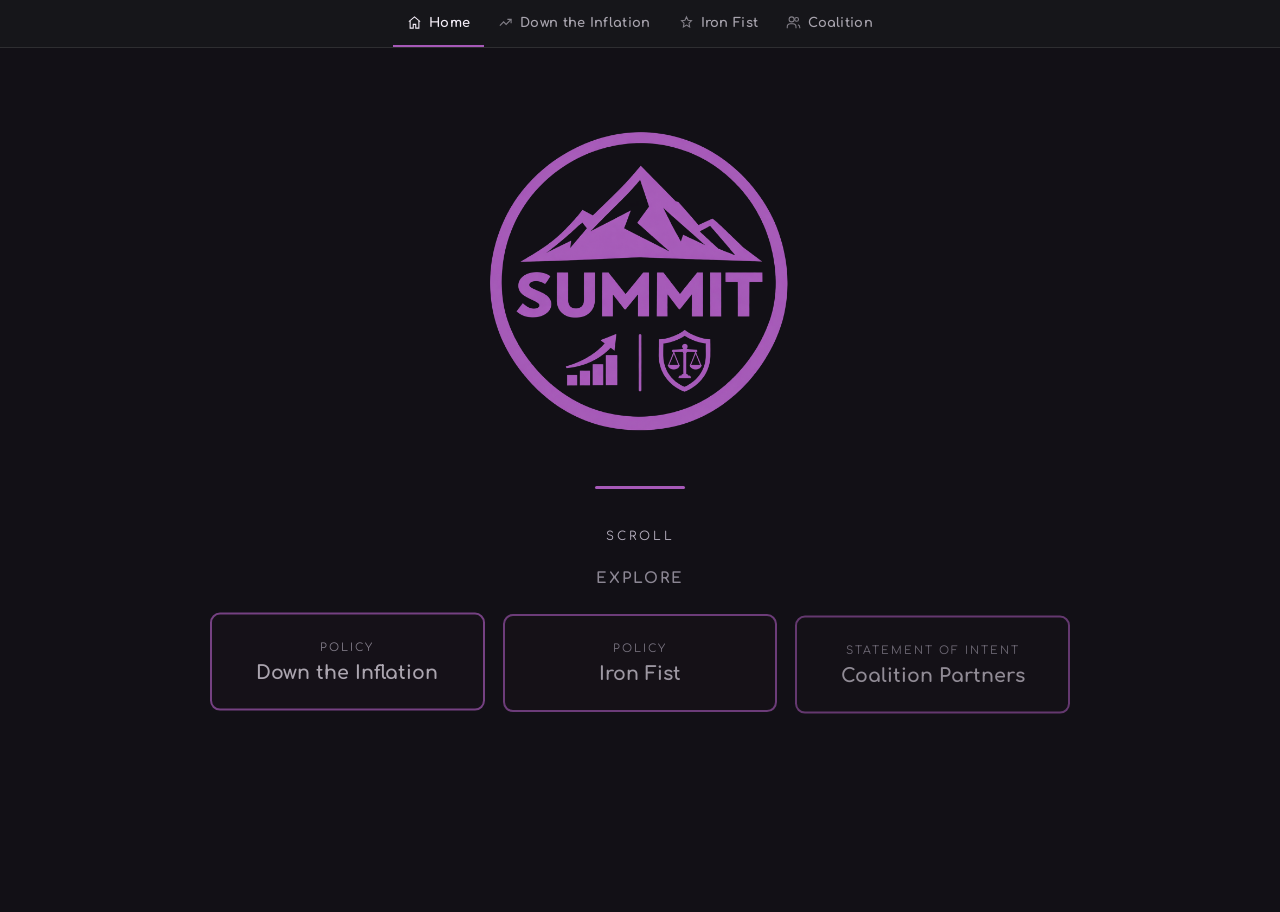
==== index.html @ 5b6aa2e0 "Add files via upload" ====
<!DOCTYPE html>
<html lang="en">

<head>

    <meta charset="UTF-8">

    <script>document.documentElement.classList.add('js-ready');</script>

    <meta name="viewport" content="width=device-width, initial-scale=1.0">

    <title>Summit</title>

    <link rel="icon" type="image/png" href="Summit_Icon.png">

    <meta name="description" content="Summit Party.">

    <link rel="stylesheet" href="site-nav.css">
    <link rel="stylesheet" href="summit.css">

    <style>
        .logo-hero {
            min-height: auto;
            display: flex;
            flex-direction: column;
            align-items: center;
            justify-content: center;
            text-align: center;
            padding: 20px 0 10px;
        }
        .logo-hero img {
            width: min(340px, 62vw);
            height: auto;
        }
        .logo-hero .hero-rule { margin-top: 34px; }
        .scroll-cue {
            margin-top: 8px;
            font-size: 12px;
            letter-spacing: 3px;
            text-transform: uppercase;
            color: var(--c-muted);
        }
        .tabs-section { padding: 10px 0 20vh; }
        .tabs-section h2 {
            text-align: center;
            font-size: 15px;
            letter-spacing: 2px;
            text-transform: uppercase;
            color: var(--c-muted);
            margin-bottom: 22px;
        }
    </style>

</head>

<body>

    <nav class="topbar" aria-label="Main">
        <div class="nav-links">
            <a href="index.html" class="active">
                <svg viewBox="0 0 24 24"><path d="M3 10.5 12 3l9 7.5"/><path d="M5 9.5V21h5v-6h4v6h5V9.5"/></svg>
                <span>Home</span>
            </a>
            <a href="down-the-inflation.html">
                <svg viewBox="0 0 24 24"><path d="M3 17l6-6 4 4 8-8"/><path d="M15 7h6v6"/></svg>
                <span>Down the Inflation</span>
            </a>
            <a href="iron-fist.html">
                <svg viewBox="0 0 24 24"><path d="M12 3l2.5 5.5L20 9l-4 4 1 6-5-3-5 3 1-6-4-4 5.5-.5Z"/></svg>
                <span>Iron Fist</span>
            </a>
            <a href="coalition.html">
                <svg viewBox="0 0 24 24"><circle cx="9" cy="7" r="4"/><path d="M2 21v-2a5 5 0 0 1 5-5h4a5 5 0 0 1 5 5v2"/><circle cx="17" cy="7" r="3"/><path d="M22 21v-1.5a4 4 0 0 0-3-3.87"/></svg>
                <span>Coalition</span>
            </a>
        </div>
    </nav>

    <main class="container">

        <section class="logo-hero pop-group">
            <img class="pop-in" src="Summit_Icon.png" alt="Summit Party logo">
            <div class="hero-rule pop-in"></div>
            <span class="scroll-cue pop-in">Scroll</span>
        </section>

        <section class="tabs-section pop-group">
            <h2 class="pop-in">Explore</h2>
            <div class="tab-cards">
                <a class="tab-card pop-in" href="down-the-inflation.html">
                    <span class="tab-kicker">Policy</span>
                    <span class="tab-title">Down the Inflation</span>
                </a>
                <a class="tab-card pop-in" href="iron-fist.html">
                    <span class="tab-kicker">Policy</span>
                    <span class="tab-title">Iron Fist</span>
                </a>
                <a class="tab-card pop-in" href="coalition.html">
                    <span class="tab-kicker">Statement of Intent</span>
                    <span class="tab-title">Coalition Partners</span>
                </a>
            </div>
        </section>

    </main>

    <a href="#top" class="back-to-top" aria-label="Back to top">
        <svg viewBox="0 0 24 24"><path d="M12 19V5"/><path d="M5 12l7-7 7 7"/></svg>
    </a>

    <script src="site-nav.js"></script>

</body>

</html>
---- site-nav.css ----
@import url('https://fonts.googleapis.com/css2?family=Comfortaa:wght@400;600;700&display=swap');

.topbar {
    box-sizing: border-box;
    display: flex;
    align-items: center;
    justify-content: center;
    flex-wrap: wrap;
    width: 100%;
    max-width: 100%;
    padding: 0 12px;
    background: #16161a;
    border-bottom: 1px solid rgba(255, 255, 255, 0.1);
    position: sticky;
    top: 0;
    z-index: 200;
    margin-bottom: 34px;
}

.topbar .nav-links {
    display: flex;
    align-items: center;
    flex-wrap: wrap;
    justify-content: center;
    min-width: 0;
    max-width: 100%;
}

.topbar .nav-links a {
    display: flex;
    align-items: center;
    gap: 7px;
    padding: 15px 14px;
    margin: 0;
    border: none;
    border-radius: 0;
    background: none;
    white-space: nowrap;
    text-decoration: none;
    font-family: 'Comfortaa', sans-serif;
    font-size: 13px;
    font-weight: 700;
    letter-spacing: 0.3px;
    color: #a8a4ae;
    border-bottom: 2px solid transparent;
    cursor: pointer;
    transition: color 0.15s ease, border-color 0.15s ease;
}

.topbar .nav-links svg {
    width: 15px;
    height: 15px;
    stroke: currentColor;
    fill: none;
    stroke-width: 1.7;
    flex-shrink: 0;
    opacity: 0.75;
}

.topbar .nav-links a:hover { color: #f1eaf5; }
.topbar .nav-links a:hover svg { opacity: 1; }

.topbar .nav-links a.active {
    border-color: #a659b8;
    color: #f4eef8;
}
.topbar .nav-links a.active svg { opacity: 1; }

@media (max-width: 760px) {
    .topbar { padding: 0; margin-bottom: 24px; }
    .topbar .nav-links { width: 100%; justify-content: space-evenly; }
    .topbar .nav-links a { padding: 12px 8px; font-size: 12px; }
    .topbar .nav-links svg { width: 18px; height: 18px; }
}

/* floating back-to-top */
.back-to-top {
    position: fixed;
    right: 18px;
    bottom: 18px;
    z-index: 300;
    width: 44px;
    height: 44px;
    display: flex;
    align-items: center;
    justify-content: center;
    border-radius: 50%;
    background: #1b1720;
    border: 2px solid #a659b8;
    color: #d6a0e6;
    text-decoration: none;
    opacity: 0;
    transform: translateY(10px);
    pointer-events: none;
    transition: opacity 0.25s ease, transform 0.25s ease, background-color 0.2s ease;
}
.back-to-top svg {
    width: 18px;
    height: 18px;
    stroke: currentColor;
    fill: none;
    stroke-width: 2;
}
.back-to-top.visible {
    opacity: 1;
    transform: none;
    pointer-events: auto;
}
.back-to-top:hover {
    background-color: #2a2130;
}

/* site-nav.js sets opacity/transform inline on .pop-in elements inside a
   .pop-group as the group scrolls into view. No JS, no hiding — plain page. */
---- summit.css ----
:root {
    --accent: #a659b8;
    --accent-line: rgba(166, 89, 184, 0.55);
    --c-cream: #f6eefb;
    --c-body: #e9e5ee;
    --c-muted: #b9b2c2;
}

* { box-sizing: border-box; }

html { scroll-behavior: smooth; }

body {
    background-color: #121016;
    color: var(--c-body);
    margin: 0;
    font-family: 'Comfortaa', sans-serif;
}

.container {
    max-width: 900px;
    margin: 0 auto;
    padding: 10px 20px 30px;
}

h1, h2 {
    font-family: 'Comfortaa', sans-serif;
    font-weight: 700;
    color: var(--c-cream);
    margin: 0 0 18px 0;
    line-height: 1.25;
}

h1 { font-size: 42px; }
h2 { font-size: 28px; color: var(--accent); }

p {
    color: var(--c-body);
    line-height: 1.75;
    font-size: 17px;
    margin: 0 0 16px 0;
}

.kicker {
    display: inline-block;
    font-family: 'Comfortaa', sans-serif;
    font-size: 12px;
    font-weight: 700;
    letter-spacing: 2.5px;
    text-transform: uppercase;
    color: #c88fda;
    margin-bottom: 10px;
}

/* hero */
.hero {
    text-align: center;
    padding: 34px 0 58px;
}
.hero p {
    max-width: 620px;
    margin-left: auto;
    margin-right: auto;
    font-size: 19px;
}
.hero-rule {
    width: 90px;
    height: 3px;
    margin: 22px auto 32px;
    background: var(--accent);
    border-radius: 3px;
}

/* policy timeline: Introduction / Problem / Current Policies / Our Policy / Summary */
.timeline {
    position: relative;
    margin-top: 10px;
    padding-left: 46px;
}
.timeline::before {
    content: '';
    position: absolute;
    left: 17px;
    top: 8px;
    bottom: 8px;
    width: 2px;
    background: var(--accent-line);
}
.step {
    position: relative;
    scroll-margin-top: calc(var(--topbar-h, 58px) + 20px);
    padding: 0 0 46px 0;
}
.step:last-child { padding-bottom: 6px; }
.step-number {
    position: absolute;
    left: -46px;
    top: 2px;
    width: 34px;
    height: 34px;
    border-radius: 50%;
    background: #1b1720;
    border: 2px solid var(--accent);
    color: var(--accent);
    font-weight: 700;
    font-size: 14px;
    display: flex;
    align-items: center;
    justify-content: center;
}
.step h2 {
    font-size: 22px;
    margin-bottom: 12px;
}
.step p:last-child { margin-bottom: 0; }

.summary-card {
    margin-left: -46px;
    padding: 26px 28px;
    border-radius: 10px;
    background: #171219;
    border: 2px solid var(--accent);
}
@media (max-width: 640px) {
    .summary-card { margin-left: 0; }
}
.summary-card p { color: var(--c-cream); margin-bottom: 0; }

.coalition-card {
    padding: 30px 32px;
    border-radius: 10px;
    background: #171219;
    border: 2px solid var(--accent);
}
.coalition-card p:last-child { margin-bottom: 0; }

.partner-logo {
    display: flex;
    justify-content: center;
    margin-top: 42px;
}
.partner-logo img {
    width: 340px;
    max-width: 85%;
    height: auto;
    display: block;
}

/* closing / cross-links */
.closing {
    margin-top: 20px;
    padding-top: 40px;
    border-top: 1px solid rgba(255, 255, 255, 0.1);
    text-align: center;
}
.cta-row {
    display: flex;
    flex-wrap: wrap;
    justify-content: center;
    gap: 12px;
    margin-top: 18px;
}
.cta-row a.section {
    display: inline-block;
    padding: 12px 22px;
    border-radius: 6px;
    border: 2px solid var(--accent);
    color: var(--c-cream);
    text-decoration: none;
    font-size: 14px;
    font-weight: 700;
    background: transparent;
    transition: background-color 0.15s ease, color 0.15s ease;
}
.cta-row a.section:hover {
    background: var(--accent);
    color: #17121b;
}

/* home hero preview cards */
.tab-cards {
    display: grid;
    grid-template-columns: repeat(3, 1fr);
    gap: 18px;
    margin-top: 8px;
}
@media (max-width: 700px) {
    .tab-cards { grid-template-columns: 1fr; }
}
.tab-card {
    display: block;
    padding: 26px 20px;
    border-radius: 10px;
    background: #171219;
    border: 2px solid var(--accent);
    text-decoration: none;
    text-align: center;
    transition: background-color 0.15s ease;
}
.tab-card:hover {
    background: #201828;
}
.tab-card .tab-kicker {
    display: block;
    font-size: 11px;
    letter-spacing: 2px;
    text-transform: uppercase;
    color: var(--c-muted);
    margin-bottom: 8px;
}
.tab-card .tab-title {
    display: block;
    font-size: 19px;
    font-weight: 700;
    color: var(--c-cream);
    font-family: 'Comfortaa', sans-serif;
}
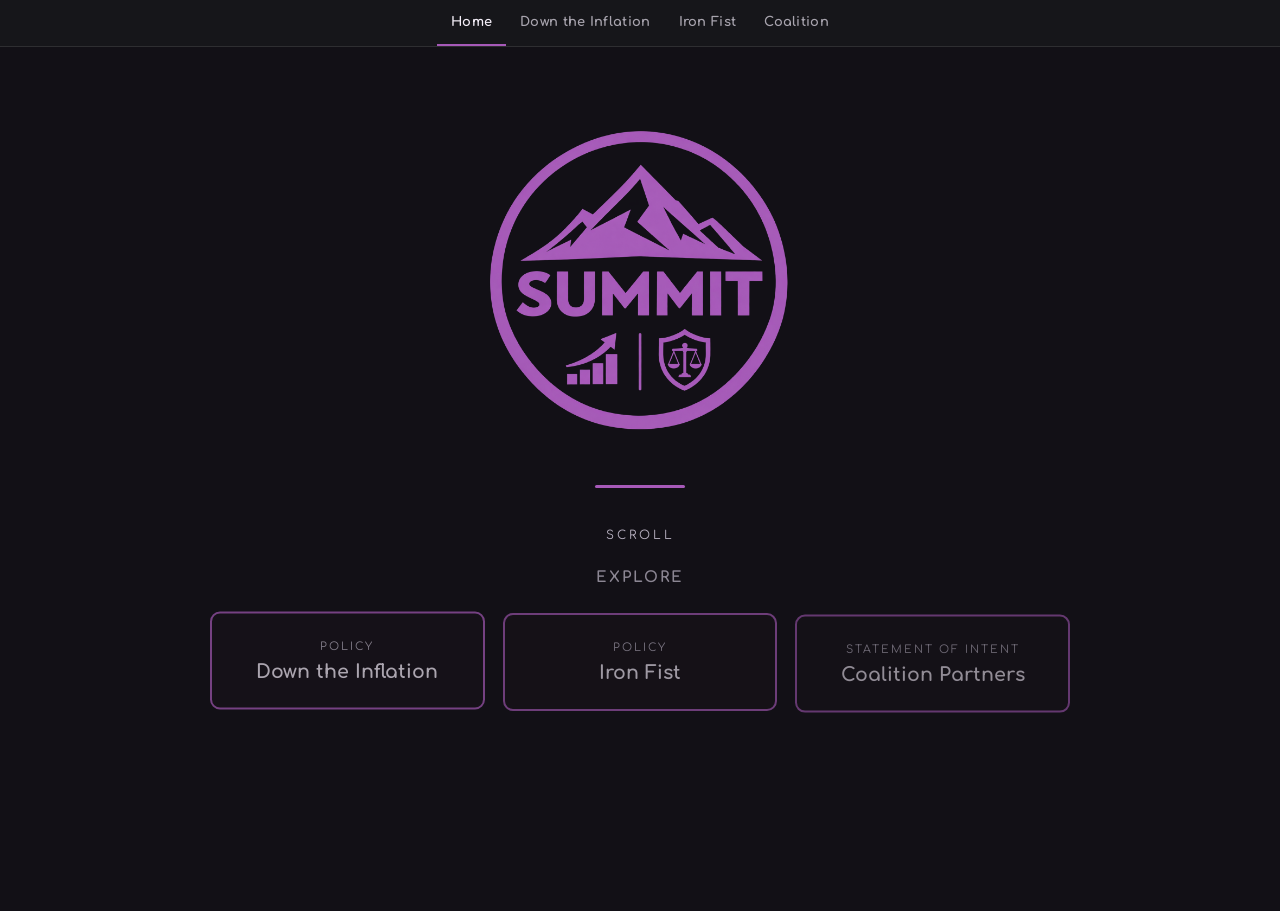
==== commit 360b7805: "Add files via upload" ====
--- a/index.html
+++ b/index.html
@@ -58,19 +58,15 @@
     <nav class="topbar" aria-label="Main">
         <div class="nav-links">
             <a href="index.html" class="active">
-                <svg viewBox="0 0 24 24"><path d="M3 10.5 12 3l9 7.5"/><path d="M5 9.5V21h5v-6h4v6h5V9.5"/></svg>
                 <span>Home</span>
             </a>
             <a href="down-the-inflation.html">
-                <svg viewBox="0 0 24 24"><path d="M3 17l6-6 4 4 8-8"/><path d="M15 7h6v6"/></svg>
                 <span>Down the Inflation</span>
             </a>
             <a href="iron-fist.html">
-                <svg viewBox="0 0 24 24"><path d="M12 3l2.5 5.5L20 9l-4 4 1 6-5-3-5 3 1-6-4-4 5.5-.5Z"/></svg>
                 <span>Iron Fist</span>
             </a>
             <a href="coalition.html">
-                <svg viewBox="0 0 24 24"><circle cx="9" cy="7" r="4"/><path d="M2 21v-2a5 5 0 0 1 5-5h4a5 5 0 0 1 5 5v2"/><circle cx="17" cy="7" r="3"/><path d="M22 21v-1.5a4 4 0 0 0-3-3.87"/></svg>
                 <span>Coalition</span>
             </a>
         </div>
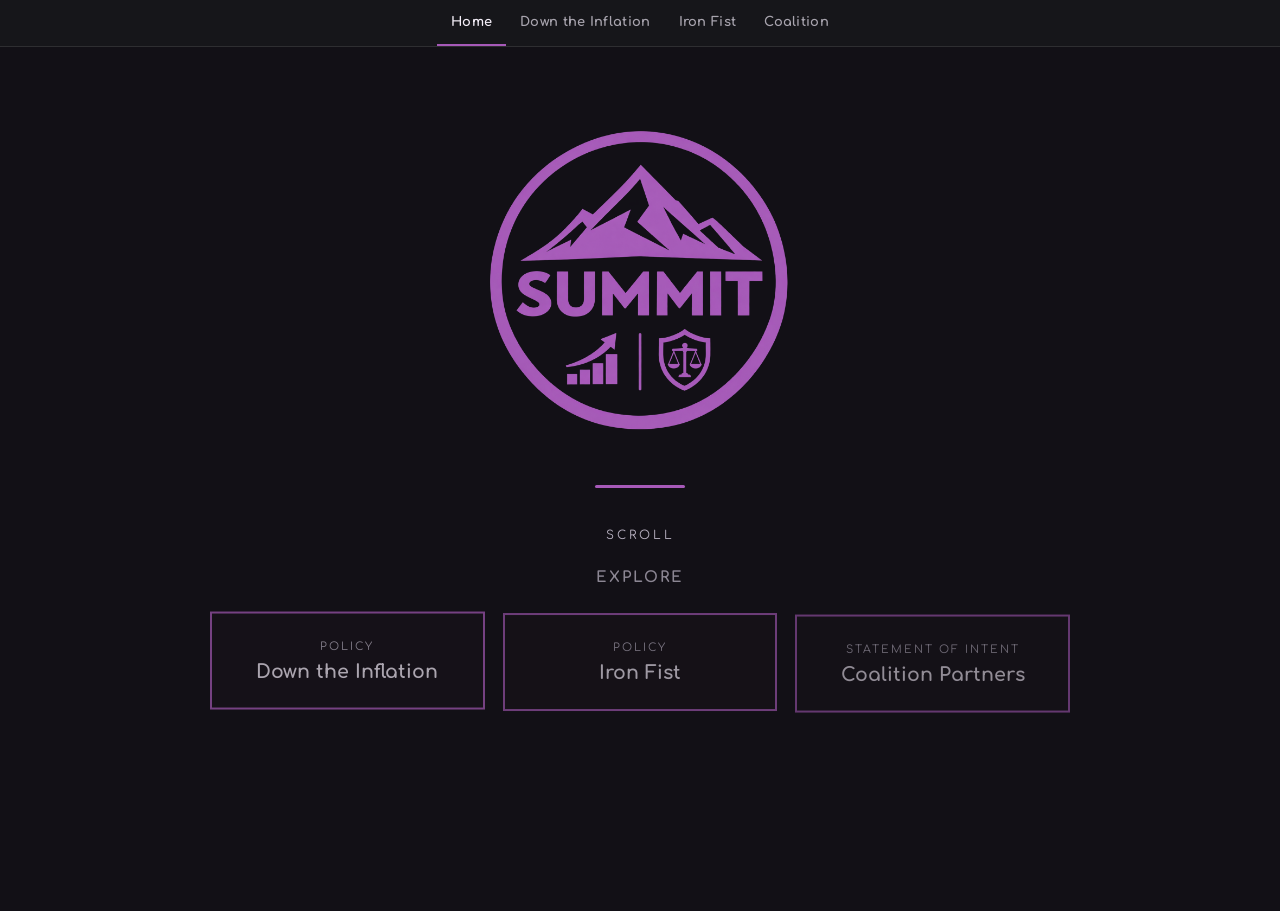
==== commit 0ce182dd: "Add files via upload" ====
--- a/index.html
+++ b/index.html
@@ -100,10 +100,6 @@
 
     </main>
 
-    <a href="#top" class="back-to-top" aria-label="Back to top">
-        <svg viewBox="0 0 24 24"><path d="M12 19V5"/><path d="M5 12l7-7 7 7"/></svg>
-    </a>
-
     <script src="site-nav.js"></script>
 
 </body>
--- a/site-nav.css
+++ b/site-nav.css
@@ -73,7 +73,6 @@
     .topbar .nav-links svg { width: 18px; height: 18px; }
 }
 
-/* floating back-to-top */
 .back-to-top {
     position: fixed;
     right: 18px;
@@ -84,7 +83,7 @@
     display: flex;
     align-items: center;
     justify-content: center;
-    border-radius: 50%;
+    border-radius: 0;
     background: #1b1720;
     border: 2px solid #a659b8;
     color: #d6a0e6;
@@ -110,5 +109,3 @@
     background-color: #2a2130;
 }
 
-/* site-nav.js sets opacity/transform inline on .pop-in elements inside a
-   .pop-group as the group scrolls into view. No JS, no hiding — plain page. */
--- a/summit.css
+++ b/summit.css
@@ -52,7 +52,6 @@
     margin-bottom: 10px;
 }
 
-/* hero */
 .hero {
     text-align: center;
     padding: 34px 0 58px;
@@ -71,7 +70,6 @@
     border-radius: 3px;
 }
 
-/* policy timeline: Introduction / Problem / Current Policies / Our Policy / Summary */
 .timeline {
     position: relative;
     margin-top: 10px;
@@ -146,7 +144,6 @@
     display: block;
 }
 
-/* closing / cross-links */
 .closing {
     margin-top: 20px;
     padding-top: 40px;
@@ -163,7 +160,7 @@
 .cta-row a.section {
     display: inline-block;
     padding: 12px 22px;
-    border-radius: 6px;
+    border-radius: 0;
     border: 2px solid var(--accent);
     color: var(--c-cream);
     text-decoration: none;
@@ -177,7 +174,6 @@
     color: #17121b;
 }
 
-/* home hero preview cards */
 .tab-cards {
     display: grid;
     grid-template-columns: repeat(3, 1fr);
@@ -190,7 +186,6 @@
 .tab-card {
     display: block;
     padding: 26px 20px;
-    border-radius: 10px;
     background: #171219;
     border: 2px solid var(--accent);
     text-decoration: none;
